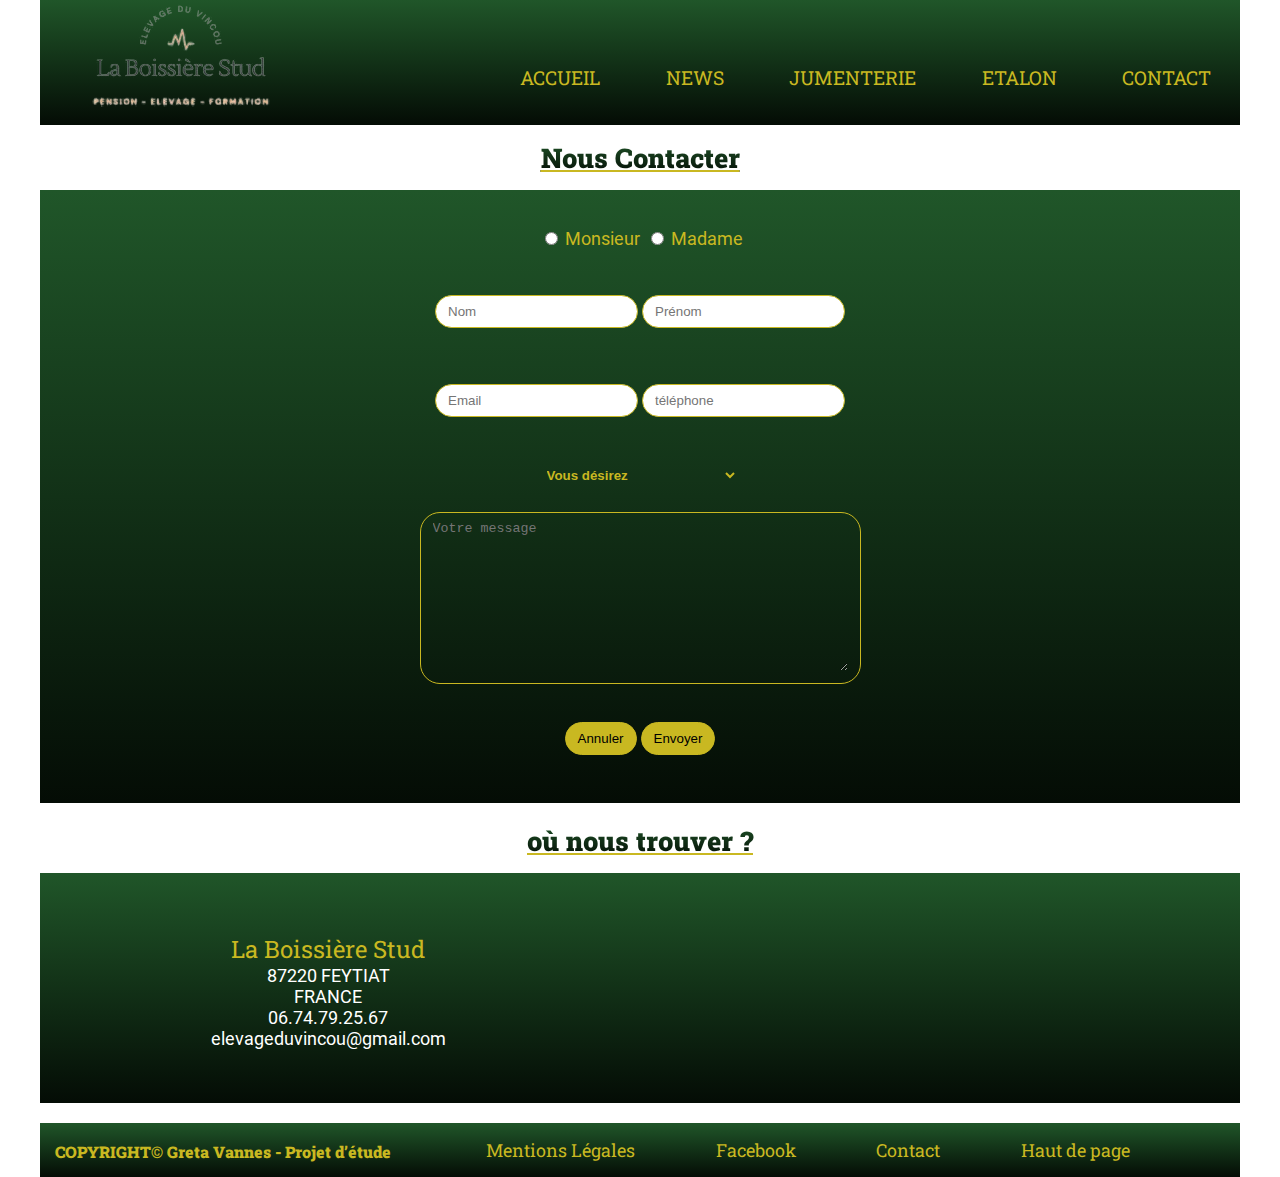
==== contact.html @ 57d4425b "Creation" ====
<!DOCTYPE html>
<html lang="fr">

<head>
    <meta charset="UTF-8">
    <meta name="viewport" content="width=device-width, initial-scale=1.0">
    <title>La Boissiére Stud</title>
    <link rel="stylesheet" href="https://cdnjs.cloudflare.com/ajax/libs/font-awesome/6.4.2/css/all.min.css"
        integrity="sha512-z3gLpd7yknf1YoNbCzqRKc4qyor8gaKU1qmn+CShxbuBusANI9QpRohGBreCFkKxLhei6S9CQXFEbbKuqLg0DA=="
        crossorigin="anonymous" referrerpolicy="no-referrer" />
    <link rel="stylesheet" href="style.css">
</head>

<body>
    <header id="bandeau" class="container">
        <a href="index.html"><img id="logo" src="images/Logo_1-removebg-preview.png" alt="www.laboissierestud.com"></a>
        <nav id="menuPrincipal" role="navigation">
            <div id="burger">
                <i class="fa-solid fa-bars"></i>
            </div>
            <ul>
                <li><a href="index.html">Accueil</a></li>
                <li><a href="news.html">News</a></li>
                <li><a href="jumenterie.html">Jumenterie</a></li>
                <li><a href="etalon.html">Etalon</a></li>
                <li><a href="contact.html">Contact</a></li>
            </ul>
        </nav>
    </header>
    <main id="contenu" class="container">
        <h2> Nous Contacter</h2>
        <section id="formulaire">
            <form action="envoyerform.php" method="post" id="form">

                <p>
                    <input type="radio" name="genre" id="monsieur" value="Monsieur">Monsieur
                    <input type="radio" name="genre" id="madame" value="Madame">Madame
                </p>
                <p>
                    <input type="text" name="nom" id="nom" placeholder="Nom">
                    <input type="text" name="prenom" id="prenom" placeholder="Prénom">
                </p>
                <p>
                    <input type="email" name="email" id="email" placeholder="Email">
                    <input type="tel" name="telephone" id="telephone" placeholder="téléphone">
                </p>
                <p>
                    <select name="sujet" id="sujet">
                        <option value="">Vous désirez</option>
                        <option value="appel">être contacté par téléphone</option>
                        <option value="appel">être contacté par E-mail</option>
                    </select>
                </p>
                <p>
                    <textarea name="message" id="message" cols="50" rows="10" placeholder="Votre message"></textarea>
                </p>
                <p>
                    <input type="reset" value="Annuler">
                    <input type="submit" value="Envoyer">
                </p>
            </form>
        </section>
        <h2>où nous trouver ?</h2>
        <section id="carte">
            <p>
                <span class="doré">La Boissière Stud</span><br>
                87220 FEYTIAT<br>
                FRANCE<br>
                06.74.79.25.67<br>
                elevageduvincou@gmail.com<br>
            </p>

            <iframe
                src="https://www.google.com/maps/embed?pb=!1m18!1m12!1m3!1d2781.8692206772516!2d1.3198260766438694!3d45.79384771138309!2m3!1f0!2f0!3f0!3m2!1i1024!2i768!4f13.1!3m3!1m2!1s0x47fea7fa047ef33f%3A0x246b8dbb76eccd0!2sElevage%20du%20Vincou%20-%20La%20Boissi%C3%A8re%20Stud!5e0!3m2!1sfr!2sfr!4v1701856170649!5m2!1sfr!2sfr"
                width="200" height="200" style="border:0;" allowfullscreen="" loading="lazy"
                referrerpolicy="no-referrer-when-downgrade"></iframe>
        </section>
    </main>

    <footer id="pied" class="container">
        <h3 class="copyright">COPYRIGHT&copy Greta Vannes - Projet d’étude</h3>
        <ul>
            <li> <a href="mentions.html">
                    Mentions&nbsp;Légales
                </a></li>
            <li> <a href="https://www.facebook.com/cecile.navelet/?locale=fr_FR" target="_blank">
                    Facebook
                </a></li>
            <li> <a href="contact.html">
                    Contact
                </a></li>
            <li> <a href="index.html">
                    Haut&nbsp;de&nbsp;page
                </a></li>
        </ul>
    </footer>
    <script type="text/javascript" src="scripts/jquery-1.9.0.min.js"></script>

    <script type="text/javascript" src="scripts/jquery.nivo.slider.js"></script>
    <script type="text/javascript">
       
        $("#menuPrincipal #burger i").click(function () {
            $("#menuPrincipal ul").addClass("on").slideToggle(1500);
        })
    </script>
</body>

</html>
---- style.css ----
/* ===================== Config générale */
:root {
    --doré: #C9B821;
    --vert: #205629;
}



/* roboto-regular - latin */
@font-face {
    font-display: swap;
    /* Check https://developer.mozilla.org/en-US/docs/Web/CSS/@font-face/font-display for other options. */
    font-family: 'Roboto';
    font-style: normal;
    font-weight: 400;
    src: url('fonts/roboto-v30-latin-regular.woff2') format('woff2');
    /* Chrome 36+, Opera 23+, Firefox 39+, Safari 12+, iOS 10+ */
}

/* roboto-900 - latin */
@font-face {
    font-display: swap;
    /* Check https://developer.mozilla.org/en-US/docs/Web/CSS/@font-face/font-display for other options. */
    font-family: 'Roboto';
    font-style: normal;
    font-weight: 900;
    src: url('fonts/roboto-v30-latin-900.woff2') format('woff2');
    /* Chrome 36+, Opera 23+, Firefox 39+, Safari 12+, iOS 10+ */
}

/* roboto-slab-regular - latin */
@font-face {
    font-display: swap;
    /* Check https://developer.mozilla.org/en-US/docs/Web/CSS/@font-face/font-display for other options. */
    font-family: 'Roboto Slab';
    font-style: normal;
    font-weight: 400;
    src: url('fonts/roboto-slab-v34-latin-regular.woff2') format('woff2');
    /* Chrome 36+, Opera 23+, Firefox 39+, Safari 12+, iOS 10+ */
}

/* roboto-slab-900 - latin */
@font-face {
    font-display: swap;
    /* Check https://developer.mozilla.org/en-US/docs/Web/CSS/@font-face/font-display for other options. */
    font-family: 'Roboto Slab';
    font-style: normal;
    font-weight: 900;
    src: url('fonts/roboto-slab-v34-latin-900.woff2') format('woff2');
    /* Chrome 36+, Opera 23+, Firefox 39+, Safari 12+, iOS 10+ */
}

* {
    margin: 0;
    padding: 0;
}

ul {
    list-style-type: none;
}

h1,
h2 {
    font-family: 'Roboto Slab';
    display: inline-block;

    background: linear-gradient(to bottom, #205629, #040C05);
    background-clip: text;
    -webkit-background-clip: text;
    -webkit-text-fill-color: transparent;
}

h2 {
    display: flex;
    background-color: white;
    text-decoration: underline var(--doré);
    justify-content: center;
    text-align: center;
    margin-top: 15px;
    margin-bottom: 15px;

}

h3 {
    font-family: 'Roboto Slab';
    color: var(--doré);
    font-size: 1.4rem;

}

h4 {
    font-family: 'Roboto Slab';
    color: var(--doré);
    font-size: 1.1rem;
}

a {
    font-family: 'Roboto Slab';
    text-decoration: none;
    color: var(--doré);
}

a:hover {
    border-bottom: solid 1px var(--doré);
}

body {
    font-family: 'Roboto';
    font-size: 18px;
}

.container {
    max-width: 1200px;
    /* si ecran >= a 1200 pixels !*/
    width: 100%;
    margin: 0 auto;
}
#contenu #wip {
    width: 100%;
}

/* ============================== Fin config générale */

/* ============================== Header */
#bandeau {
    display: flex;
    justify-content: space-between;
    background: linear-gradient(to bottom, #205629, #040C05);
}

#bandeau img {
    padding-left: 40px;
}

#menuPrincipal ul {
    display: flex;
    justify-content: space-between;
    text-transform: uppercase;
    font-size: 1.2rem;
    padding-bottom: 5px;
    display: none;
}

#bandeau #menuPrincipal ul.on {
    flex-direction: column;
    justify-content: flex-start;
}

#menuPrincipal {
    width: 60%;
}

#menuPrincipal #burger {
    display: flex;
    font-size: 3rem;
    color: var(--doré);
    justify-content: flex-end;
    padding-right: 10px;
    padding-top: 10px;

}


@media screen and (min-width:768px) {


    #menuPrincipal #burger {
        display: none;
    }

    #menuPrincipal ul {
        display: flex;
        /* flex-direction: row; */
        padding-top: 9%;
        padding-right: 4%;
    }

    #menuPrincipal #burger {
        display: none;
    }

    #menuPrincipal ul li a:hover {
        border-bottom: solid 1px var(--doré);
    }
}

/* ======================= fin header */

/*======================== Philosophie*/

#philosophie {

    margin: 20px 10px;
    background: linear-gradient(to bottom, #205629, #040C05);
    box-shadow: 7px 10px 10px 7px rgba(73, 73, 73, 0.4);

}

#philosophie .images {
    display: flex;
    flex-direction: column;
    align-items: center;
    flex-wrap: wrap;
    padding-top: 15px;
}

#philosophie .picto img {
    padding-bottom: 15px;
}





#philosophie p {
    padding: 15px 20px;
    color: white;
}

#philosophie h3 {
    padding-bottom: 20px;
}

#philosophie h4 {
    display: flex;
    justify-content: center;
    align-items: center;
    padding-bottom: 20px;
}



@media screen and (min-width:768px) {


    #philosophie .images {
        flex-wrap: nowrap;
        flex-direction: row;
        justify-content: space-between;
        padding-left: 20px;
        padding-right: 20px;
    }

}

/*======================== fin de Philosophie*/

/*========================= Famille*/
#famille {
    display: flex;
    flex-wrap: wrap;
    margin: 20px 10px;
    background: linear-gradient(to bottom, #205629, #040C05);
    box-shadow: 7px 10px 10px 7px rgba(73, 73, 73, 0.4);
}

#famille .cecile,
#famille .louanne {
    display: flex;
    flex-wrap: wrap;
    justify-content: center;
    align-items: start;
    padding: 15px 20px;
    color: white;

}

#famille .cecile a {
    display: flex;
    justify-content: center;
    padding-top: 15px;

}




#famille .prenom {
    color: var(--doré);
}

#famille .cecile .photoCecile {
    width: 35%;
    height: auto;
}

#famille .louanne .photoLouanne {
    width: 35%;
    height: auto;
}



#famille .louanne .texteLouanne,
#famille .cecile .texteCecile {

    padding-bottom: 15px;
    padding-right: 10px;
}

#famille .louanne .listeLouanne {
    color: var(--doré);
    display: flex;
    justify-content: center;
}


@media screen and (min-width:768px) {


    #famille .cecile,
    #famille .louanne {
        justify-content: center;
        padding: 15px 20px;
        color: white;

    }

    /* #famille .cecile p,
    #famille .louanne p {
        width: 45%;
    }  */

    #famille .cecile .photoCecile {
        width: 45%;
    }

    #famille .louanne .photoLouanne {
        width: 45%;
    }
}

@media screen and (min-width:1050px) {
    #famille {
        flex-wrap: nowrap;
        justify-content: space-between;
    }

    #famille .cecile,
    #famille .louanne {
        flex-wrap: nowrap;
    }

    #famille .texteCecile,
    .texteLouanne {
        width: 48%;
    }

    #famille .cecile .photoCecile {
        width: 48%;
        height: auto;

    }

    #famille .louanne .photoLouanne {
        width: 48%;
        height: auto;

    }
}

/*======================== fin de famille*/


/* ======================= Actualités */

#actu {
    display: flex;
    justify-content: center;
    flex-wrap: wrap;
    background: linear-gradient(to bottom, #205629, #040C05);
    margin: 20px 10px;
    box-shadow: 7px 10px 10px 7px rgba(73, 73, 73, 0.4);

}

#actu .photo2 {
    display: none;
}

#actu h3 {
    padding: 20px 20px;
}

#actu img {
    width: 50%;
    /* padding-top: 20px; */
}

#actu ul {
    color: white;
    padding-left: 20px;
    padding-bottom: 20px;
    list-style-type: circle;

}

#actu .texteActu {
    color: white;
    margin: 20px 15px;

}

#actu a {
    background-color: var(--vert);
    border-radius: 10px;
    padding: 5px 5px;
    margin-bottom: 15px;
}


#actu iframe {
    margin-top: 15px;
}


@media screen and (min-width:768px) {
    #actu {
        flex-direction: column;
        flex-wrap: nowrap;
        justify-content: space-between;
        margin-bottom: 40px;

    }

    #actu .photoListe {
        display: flex;
        flex-direction: row;
        justify-content: space-between;
        padding-left: 20px;
        padding-bottom: 20px;
    }

    #actu .photoListe ul {
        padding-top: 10%;
    }

    #actu .photo1 {
        display: none;
    }

    #actu .photo2 {
        display: block;
    }


    #actu .texteActu {
        display: flex;
        justify-content: space-between;


    }

    #actu .texteActu img {
        width: 48%;
        height: auto;
    }

    #actu .texteActu2 {
        width: 48%;
        margin-top: 18px;
    }

    #actu a {
        margin-left: 80%;
        text-align: center;
        width: 140px;
        background-color: var(--vert);
        border-radius: 10px;
        padding: 5px 5px;
        margin-bottom: 15px;
    }
}

/* ======================= fin Actualités */

/*======================== Slider*/
.slider-wrapper {
    background: linear-gradient(to bottom, #205629, #040C05);
    padding: 20px 20px;
    margin: 20px 10px;
    ;
    box-shadow: 7px 10px 10px 7px rgba(73, 73, 73, 0.4);
}

.nivo-caption {
    background: transparent;
    color: black;
    width: 40%;
    padding: 20px 20px;
    opacity: 1;
    -moz-opacity: 1;
    filter: alpha(opacity=8);
}

@media screen and (min-width:768px) {
    #slider {
        width: 75%;
    }
}

/*====================================== fin Slider */

/*====================================== footer */
#pied {
    display: flex;
    background: linear-gradient(to bottom, #205629, #040C05);
}

#pied .copyright {
    margin-left: 15px;
    display: none;
}

#pied ul {
    columns: 2;
    padding: 15px 15px;

}

#pied ul li {
    margin-left: 50%;


}

#pied ul li a:hover {
    border-bottom: solid 1px var(--doré);
}


@media screen and (min-width:768px) {
    #pied .copyright {
        display: block;
        font-size: 1rem;
        padding-top: 1.5%;

    }

    #pied ul {
        display: flex;


        columns: 0;
    }

    #pied ul li {
        margin-left: 20%;
    }


}

/* ========================= fin footer ================ */
/* ========================= contact =================== */

#formulaire {
    background: linear-gradient(to bottom, #205629, #040C05);
    margin-bottom: 20px;
}
#formulaire p input:focus,
#formulaire p textarea:focus{
    outline: none;
}

#formulaire #form{
    
    display: flex;
    flex-direction: column;
    align-items: center;
    padding:20px 0;

}

#formulaire #form p{
    
    border-radius: 20px;
    padding : 8px 12px;
    margin: 10px 0;
}
#formulaire #form p select{
    border: none;
    background: none;
    width: 100%;
    color: var(--doré);
    font-weight: 600;
}
#formulaire #form p textarea {
    background: none;
    border: none;
    color: white;
}
#formulaire #form p:nth-of-type(1){
    color: var(--doré);
}
#formulaire #form p:nth-of-type(1) input{
    margin:0 7px;
}
#formulaire #form p:nth-of-type(5){
    border: solid 1px var(--doré);
}

#formulaire #form p:nth-of-type(1),
#formulaire #form p:nth-of-type(2),
#formulaire #form p:nth-of-type(3),
#formulaire #form p:nth-of-type(6){
    border: none;
}

#formulaire #form p:nth-of-type(2) input,
#formulaire #form p:nth-of-type(3) input,
#formulaire #form p:nth-of-type(6) input{
    border: 1px solid var(--doré);
    border-radius: 20px;
    padding : 8px 12px;
    margin: 10px 0;
}

#formulaire #form p:nth-of-type(6) input{
    background-color: var(--doré);
    
}

#formulaire #form p:nth-of-type(6) input:hover{
    background-color: var(--vert);
}
/* ==================== fin formulaire =============== */
/* ==================== carte =============== */
#carte {
    background: linear-gradient(to bottom, #205629, #040C05);
    margin-bottom: 20px;
    display: flex;
    justify-content: space-between;
}
#carte p .doré{
    font-family: 'Roboto Slab';
    font-size: 1.5rem;
    color: var(--doré);
}
#carte p {
    text-align: center;
    margin-top: 5%;
    color: white;
    width: 48%;
    
}
#carte iframe{
    width: 48%;
    margin: 15px 15px 15px 0;
}
/* ==================== fin carte =============== */

/* ==================== Mentions ================ */

#mentions{
    background: linear-gradient(to bottom, #205629, #040C05);
    color:white;
    padding: 15px;
    text-align: justify;
    margin-bottom: 20px;
}



#mentions h4{
    margin-top: 20px;
    margin-bottom: 10px;

}

    

#mentions p:nth-of-type(1){
    
    text-align: center;
}
#mentions .upper{
    text-transform: uppercase;
}
/* ==================== fin Mentions ================ */
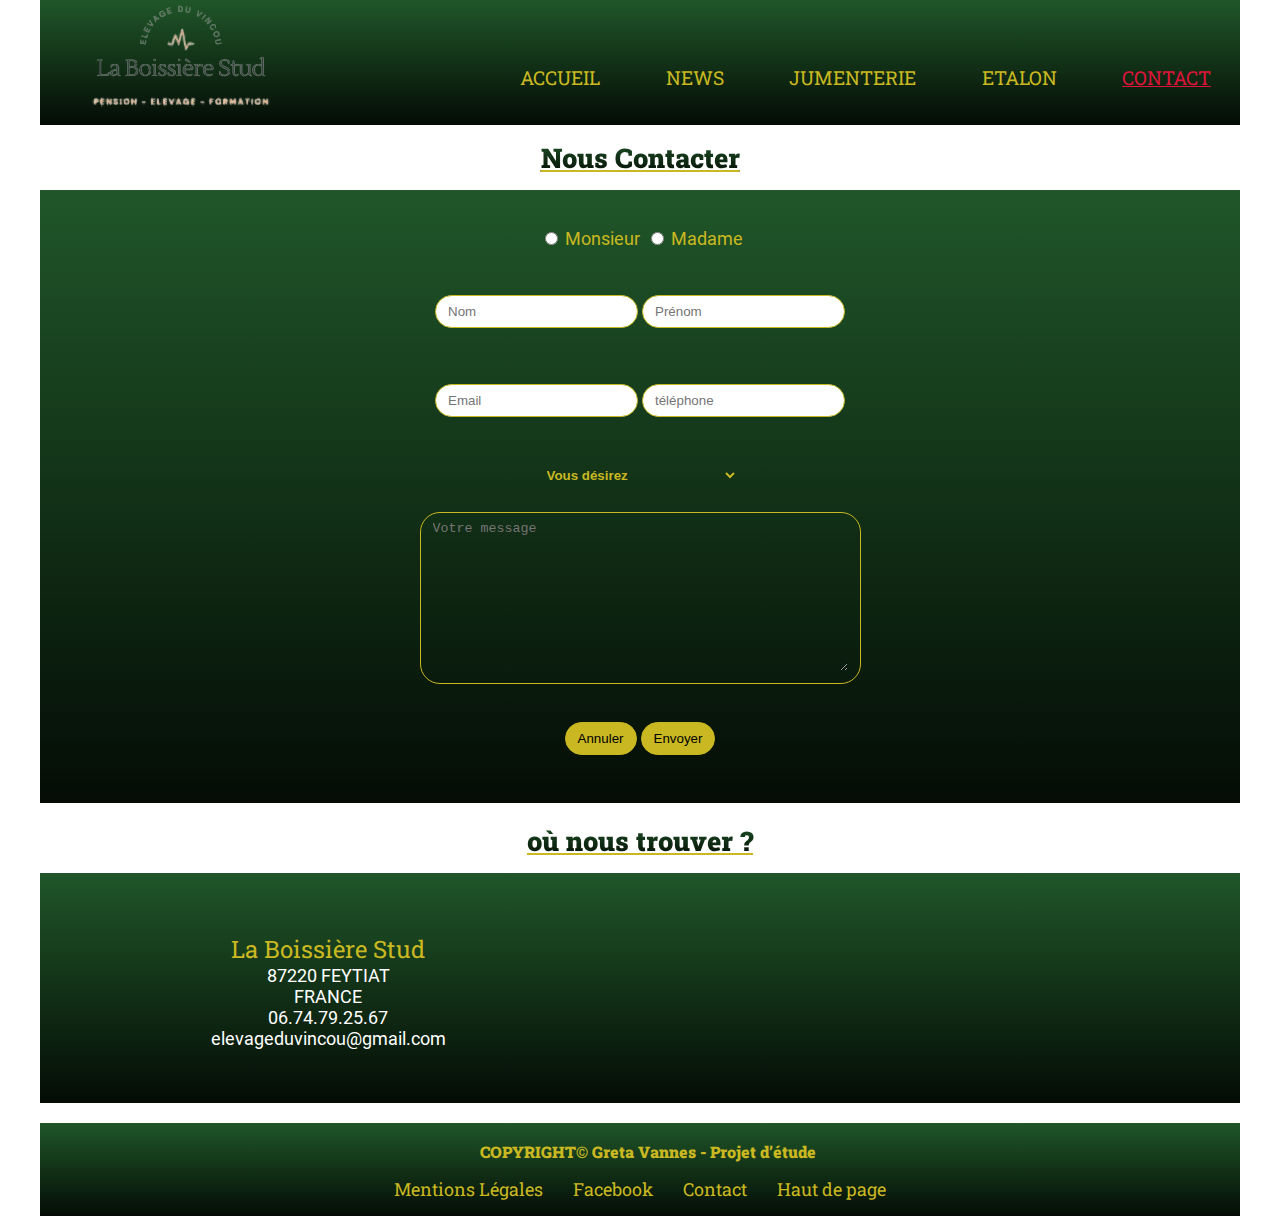
==== commit e60acf05: "quelquesMaj" ====
--- a/contact.html
+++ b/contact.html
@@ -19,15 +19,15 @@
                 <i class="fa-solid fa-bars"></i>
             </div>
             <ul>
-                <li><a href="index.html">Accueil</a></li>
-                <li><a href="news.html">News</a></li>
-                <li><a href="jumenterie.html">Jumenterie</a></li>
-                <li><a href="etalon.html">Etalon</a></li>
-                <li><a href="contact.html">Contact</a></li>
+                <li><a href="index.html" id="linkIndex">Accueil</a></li>
+                <li><a href="news.html" id="linkNews">News</a></li>
+                <li><a href="jumenterie.html" id="linkJumenterie">Jumenterie</a></li>
+                <li><a href="etalon.html" id="linkEtalon">Etalon</a></li>
+                <li><a href="contact.html" id="linkContact">Contact</a></li>
             </ul>
         </nav>
     </header>
-    <main id="contenu" class="container">
+    <main id="contenu" class="container mainContact">
         <h2> Nous Contacter</h2>
         <section id="formulaire">
             <form action="envoyerform.php" method="post" id="form">
@@ -96,7 +96,7 @@
     </footer>
     <script type="text/javascript" src="scripts/jquery-1.9.0.min.js"></script>
 
-    <script type="text/javascript" src="scripts/jquery.nivo.slider.js"></script>
+    <script src="scripts/active.js"></script>
     <script type="text/javascript">
        
         $("#menuPrincipal #burger i").click(function () {
--- a/style.css
+++ b/style.css
@@ -115,8 +115,18 @@
     width: 100%;
     margin: 0 auto;
 }
+
 #contenu #wip {
     width: 100%;
+}
+
+.active {
+    color: crimson;
+    text-decoration: underline;
+    
+}
+.active:hover {
+    color: var(--doré);
 }
 
 /* ============================== Fin config générale */
@@ -361,125 +371,11 @@
 
 /*======================== fin de famille*/
 
-
-/* ======================= Actualités */
-
-#actu {
-    display: flex;
-    justify-content: center;
-    flex-wrap: wrap;
-    background: linear-gradient(to bottom, #205629, #040C05);
-    margin: 20px 10px;
-    box-shadow: 7px 10px 10px 7px rgba(73, 73, 73, 0.4);
-
-}
-
-#actu .photo2 {
-    display: none;
-}
-
-#actu h3 {
-    padding: 20px 20px;
-}
-
-#actu img {
-    width: 50%;
-    /* padding-top: 20px; */
-}
-
-#actu ul {
-    color: white;
-    padding-left: 20px;
-    padding-bottom: 20px;
-    list-style-type: circle;
-
-}
-
-#actu .texteActu {
-    color: white;
-    margin: 20px 15px;
-
-}
-
-#actu a {
-    background-color: var(--vert);
-    border-radius: 10px;
-    padding: 5px 5px;
-    margin-bottom: 15px;
-}
-
-
-#actu iframe {
-    margin-top: 15px;
-}
-
-
-@media screen and (min-width:768px) {
-    #actu {
-        flex-direction: column;
-        flex-wrap: nowrap;
-        justify-content: space-between;
-        margin-bottom: 40px;
-
-    }
-
-    #actu .photoListe {
-        display: flex;
-        flex-direction: row;
-        justify-content: space-between;
-        padding-left: 20px;
-        padding-bottom: 20px;
-    }
-
-    #actu .photoListe ul {
-        padding-top: 10%;
-    }
-
-    #actu .photo1 {
-        display: none;
-    }
-
-    #actu .photo2 {
-        display: block;
-    }
-
-
-    #actu .texteActu {
-        display: flex;
-        justify-content: space-between;
-
-
-    }
-
-    #actu .texteActu img {
-        width: 48%;
-        height: auto;
-    }
-
-    #actu .texteActu2 {
-        width: 48%;
-        margin-top: 18px;
-    }
-
-    #actu a {
-        margin-left: 80%;
-        text-align: center;
-        width: 140px;
-        background-color: var(--vert);
-        border-radius: 10px;
-        padding: 5px 5px;
-        margin-bottom: 15px;
-    }
-}
-
-/* ======================= fin Actualités */
-
 /*======================== Slider*/
 .slider-wrapper {
     background: linear-gradient(to bottom, #205629, #040C05);
     padding: 20px 20px;
     margin: 20px 10px;
-    ;
     box-shadow: 7px 10px 10px 7px rgba(73, 73, 73, 0.4);
 }
 
@@ -501,9 +397,12 @@
 
 /*====================================== fin Slider */
 
+
+
+
 /*====================================== footer */
 #pied {
-    display: flex;
+    
     background: linear-gradient(to bottom, #205629, #040C05);
 }
 
@@ -513,13 +412,14 @@
 }
 
 #pied ul {
+
     columns: 2;
     padding: 15px 15px;
 
 }
 
 #pied ul li {
-    margin-left: 50%;
+    margin: 0 15px;
 
 
 }
@@ -534,19 +434,17 @@
         display: block;
         font-size: 1rem;
         padding-top: 1.5%;
+        text-align: center;
 
     }
 
     #pied ul {
         display: flex;
-
-
-        columns: 0;
-    }
-
-    #pied ul li {
-        margin-left: 20%;
-    }
+        justify-content: center;
+        margin: 0 15px;
+    }
+
+    #pied ul li {}
 
 
 }
@@ -558,72 +456,82 @@
     background: linear-gradient(to bottom, #205629, #040C05);
     margin-bottom: 20px;
 }
+
 #formulaire p input:focus,
-#formulaire p textarea:focus{
+#formulaire p textarea:focus {
     outline: none;
 }
 
-#formulaire #form{
-    
+#formulaire #form {
+
     display: flex;
     flex-direction: column;
     align-items: center;
-    padding:20px 0;
-
-}
-
-#formulaire #form p{
-    
+    padding: 20px 0;
+    width: 100%;
+
+
+}
+
+#formulaire #form p {
+
     border-radius: 20px;
-    padding : 8px 12px;
+    padding: 8px 12px;
     margin: 10px 0;
 }
-#formulaire #form p select{
+
+#formulaire #form p select {
     border: none;
     background: none;
     width: 100%;
     color: var(--doré);
     font-weight: 600;
 }
+
 #formulaire #form p textarea {
     background: none;
     border: none;
     color: white;
-}
-#formulaire #form p:nth-of-type(1){
-    color: var(--doré);
-}
-#formulaire #form p:nth-of-type(1) input{
-    margin:0 7px;
-}
-#formulaire #form p:nth-of-type(5){
+
+}
+
+#formulaire #form p:nth-of-type(1) {
+    color: var(--doré);
+}
+
+#formulaire #form p:nth-of-type(1) input {
+    margin: 0 7px;
+}
+
+#formulaire #form p:nth-of-type(5) {
     border: solid 1px var(--doré);
 }
 
 #formulaire #form p:nth-of-type(1),
 #formulaire #form p:nth-of-type(2),
 #formulaire #form p:nth-of-type(3),
-#formulaire #form p:nth-of-type(6){
+#formulaire #form p:nth-of-type(6) {
     border: none;
 }
 
 #formulaire #form p:nth-of-type(2) input,
 #formulaire #form p:nth-of-type(3) input,
-#formulaire #form p:nth-of-type(6) input{
+#formulaire #form p:nth-of-type(6) input {
     border: 1px solid var(--doré);
     border-radius: 20px;
-    padding : 8px 12px;
+    padding: 8px 12px;
     margin: 10px 0;
 }
 
-#formulaire #form p:nth-of-type(6) input{
+#formulaire #form p:nth-of-type(6) input {
     background-color: var(--doré);
-    
-}
-
-#formulaire #form p:nth-of-type(6) input:hover{
+
+}
+
+#formulaire #form p:nth-of-type(6) input:hover {
     background-color: var(--vert);
 }
+
 /* ==================== fin formulaire =============== */
 /* ==================== carte =============== */
 #carte {
@@ -632,29 +540,33 @@
     display: flex;
     justify-content: space-between;
 }
-#carte p .doré{
+
+#carte p .doré {
     font-family: 'Roboto Slab';
     font-size: 1.5rem;
     color: var(--doré);
 }
+
 #carte p {
     text-align: center;
     margin-top: 5%;
     color: white;
     width: 48%;
-    
-}
-#carte iframe{
+
+}
+
+#carte iframe {
     width: 48%;
     margin: 15px 15px 15px 0;
 }
+
 /* ==================== fin carte =============== */
 
 /* ==================== Mentions ================ */
 
-#mentions{
-    background: linear-gradient(to bottom, #205629, #040C05);
-    color:white;
+#mentions {
+    background: linear-gradient(to bottom, #205629, #040C05);
+    color: white;
     padding: 15px;
     text-align: justify;
     margin-bottom: 20px;
@@ -662,19 +574,21 @@
 
 
 
-#mentions h4{
+#mentions h4 {
     margin-top: 20px;
     margin-bottom: 10px;
 
 }
 
-    
-
-#mentions p:nth-of-type(1){
-    
+
+
+#mentions p:nth-of-type(1) {
+
     text-align: center;
 }
-#mentions .upper{
+
+#mentions .upper {
     text-transform: uppercase;
 }
+
 /* ==================== fin Mentions ================ */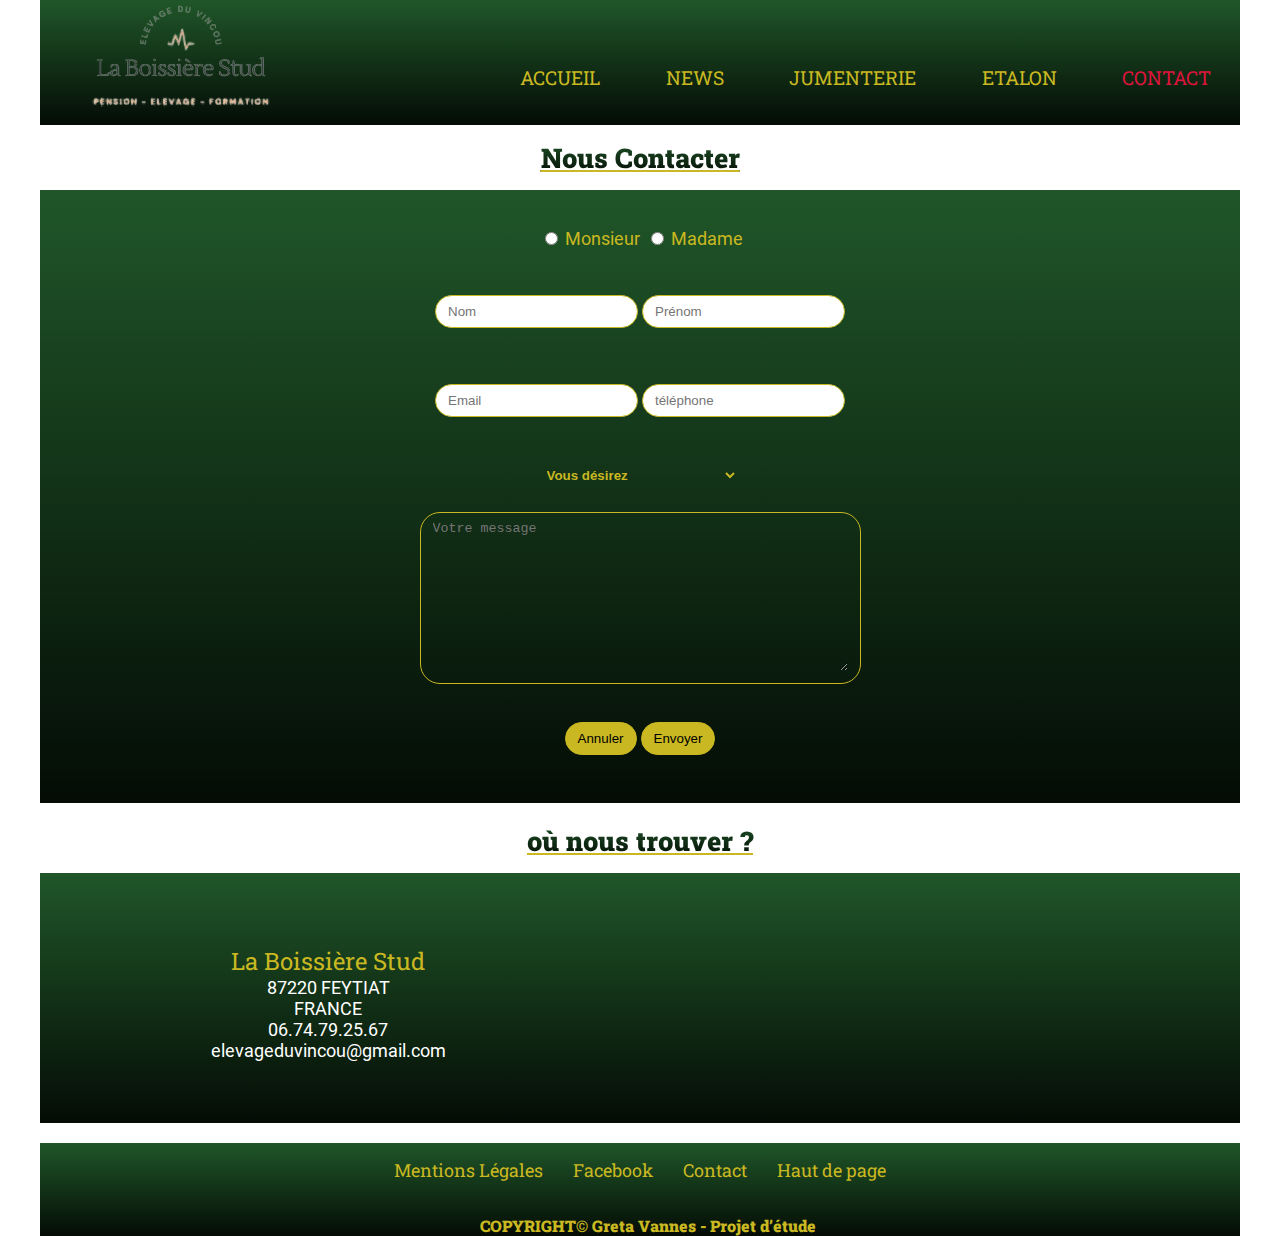
==== commit 1ff623d6: "jumenterieAdd&Finish" ====
--- a/contact.html
+++ b/contact.html
@@ -54,6 +54,7 @@
                 <p>
                     <textarea name="message" id="message" cols="50" rows="10" placeholder="Votre message"></textarea>
                 </p>
+                
                 <p>
                     <input type="reset" value="Annuler">
                     <input type="submit" value="Envoyer">
@@ -72,13 +73,13 @@
 
             <iframe
                 src="https://www.google.com/maps/embed?pb=!1m18!1m12!1m3!1d2781.8692206772516!2d1.3198260766438694!3d45.79384771138309!2m3!1f0!2f0!3f0!3m2!1i1024!2i768!4f13.1!3m3!1m2!1s0x47fea7fa047ef33f%3A0x246b8dbb76eccd0!2sElevage%20du%20Vincou%20-%20La%20Boissi%C3%A8re%20Stud!5e0!3m2!1sfr!2sfr!4v1701856170649!5m2!1sfr!2sfr"
-                width="200" height="200" style="border:0;" allowfullscreen="" loading="lazy"
+                 style="border:0;" allowfullscreen="" loading="lazy"
                 referrerpolicy="no-referrer-when-downgrade"></iframe>
         </section>
     </main>
 
     <footer id="pied" class="container">
-        <h3 class="copyright">COPYRIGHT&copy Greta Vannes - Projet d’étude</h3>
+
         <ul>
             <li> <a href="mentions.html">
                     Mentions&nbsp;Légales
@@ -89,10 +90,11 @@
             <li> <a href="contact.html">
                     Contact
                 </a></li>
-            <li> <a href="index.html">
-                    Haut&nbsp;de&nbsp;page
+            <li> <a href="contact.html">
+                    <i class="fa-solid fa-circle-up"></i> Haut&nbsp;de&nbsp;page <i class="fa-solid fa-circle-up"></i>
                 </a></li>
         </ul>
+        <h3 class="copyright">COPYRIGHT&copy Greta Vannes - Projet d’étude</h3>
     </footer>
     <script type="text/javascript" src="scripts/jquery-1.9.0.min.js"></script>
 
--- a/style.css
+++ b/style.css
@@ -122,7 +122,8 @@
 
 .active {
     color: crimson;
-    text-decoration: underline;
+    /* text-decoration: underline; */
+    
     
 }
 .active:hover {
@@ -384,9 +385,7 @@
     color: black;
     width: 40%;
     padding: 20px 20px;
-    opacity: 1;
-    -moz-opacity: 1;
-    filter: alpha(opacity=8);
+    
 }
 
 @media screen and (min-width:768px) {
@@ -539,6 +538,7 @@
     margin-bottom: 20px;
     display: flex;
     justify-content: space-between;
+    min-height: 250px;
 }
 
 #carte p .doré {
@@ -549,7 +549,7 @@
 
 #carte p {
     text-align: center;
-    margin-top: 5%;
+    margin-top: 6%;
     color: white;
     width: 48%;
 
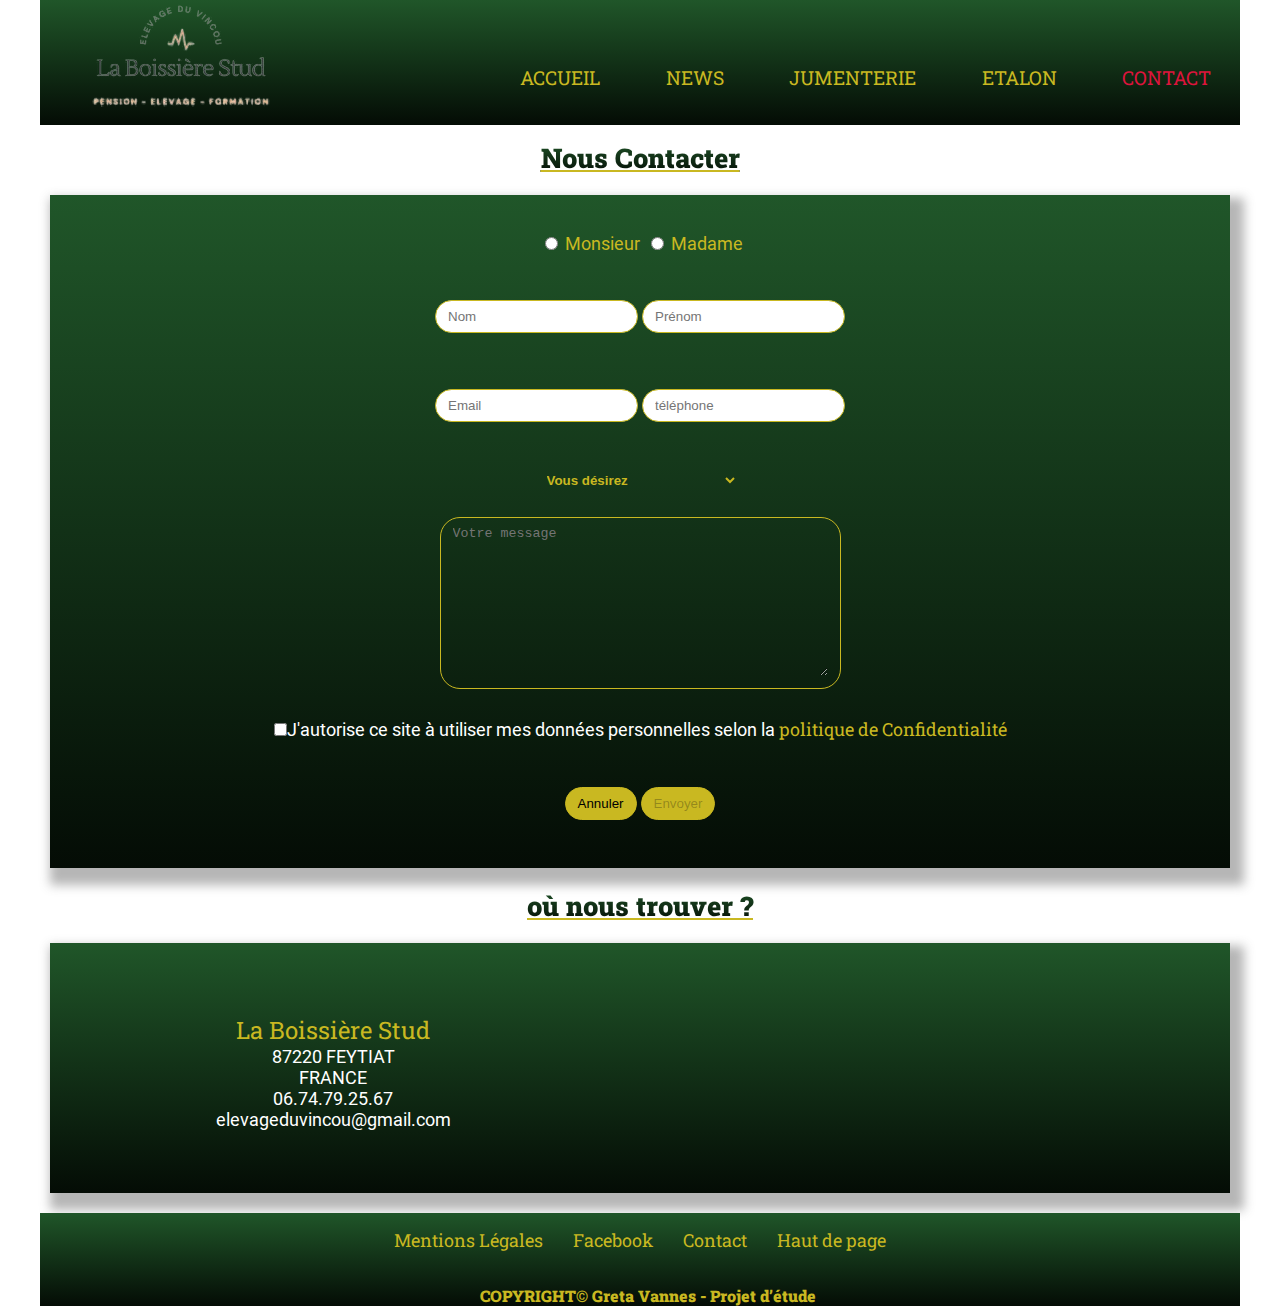
==== commit bbca7141: "ModifStyle.css" ====
--- a/contact.html
+++ b/contact.html
@@ -4,7 +4,7 @@
 <head>
     <meta charset="UTF-8">
     <meta name="viewport" content="width=device-width, initial-scale=1.0">
-    <title>La Boissiére Stud</title>
+    <title>La Boissière Stud - Contact </title>
     <link rel="stylesheet" href="https://cdnjs.cloudflare.com/ajax/libs/font-awesome/6.4.2/css/all.min.css"
         integrity="sha512-z3gLpd7yknf1YoNbCzqRKc4qyor8gaKU1qmn+CShxbuBusANI9QpRohGBreCFkKxLhei6S9CQXFEbbKuqLg0DA=="
         crossorigin="anonymous" referrerpolicy="no-referrer" />
@@ -52,12 +52,16 @@
                     </select>
                 </p>
                 <p>
-                    <textarea name="message" id="message" cols="50" rows="10" placeholder="Votre message"></textarea>
+                    <textarea name="message" id="message" cols="45" rows="10" placeholder="Votre message"></textarea>
                 </p>
-                
+                <p>
+                    <input type="checkbox" id="rgpd" name="rgpd" value="rgpd" ><label for="rgpd">J'autorise ce site à utiliser mes données personnelles
+                        selon la <a href="mentions.html">politique de Confidentialité</a>
+                    </label>
+                </p>
                 <p>
                     <input type="reset" value="Annuler">
-                    <input type="submit" value="Envoyer">
+                    <input type="submit" value="Envoyer" id="envoyer" disabled>
                 </p>
             </form>
         </section>
@@ -99,6 +103,7 @@
     <script type="text/javascript" src="scripts/jquery-1.9.0.min.js"></script>
 
     <script src="scripts/active.js"></script>
+    <script src="scripts/rgpd.js"></script>
     <script type="text/javascript">
        
         $("#menuPrincipal #burger i").click(function () {
--- a/style.css
+++ b/style.css
@@ -1,3 +1,26 @@
+/* - lignes 25 à 158 : Confinguration générale
+   - lignes 163 à 199 : Header
+   - lignes 202 à 223 : MediaQuerries Header
+   - lignes 229 à 267 : Philosophie 
+   - lignes 271 à 281 : MediaQuerries Philosophie
+   - lignes 286 à 336 : Famille
+   - lignes 339 à 391 : MediaQuerries famille
+   - lignes 396 à 484 : Actualités/News 
+   - lignes 488 à 561 : MediaQuerries Actualités/News
+   - lignes 565 à 578 : Slider
+   - lignes 580 à 584 : MediaQuerries Slider
+   - lignes 592 à 617 : Footer 
+   - lignes 620 à 634 : MediaQuerries Footer 
+   - lignes 639 à 722 : Formulaire 
+   - lignes 725 à 751 : Carte
+   - lignes 757 à 782 : Mentions légales 
+   - lignes 789 à 832 : Jumenterie */
+   
+   
+   
+
+
+
 /* ===================== Config générale */
 :root {
     --doré: #C9B821;
@@ -107,6 +130,10 @@
 body {
     font-family: 'Roboto';
     font-size: 18px;
+    /* background: url(images/ciel.jpg) no-repeat;
+    background-size: cover;
+    background-position: 50% 50%; */
+
 }
 
 .container {
@@ -251,7 +278,6 @@
         padding-left: 20px;
         padding-right: 20px;
     }
-
 }
 
 /*======================== fin de Philosophie*/
@@ -273,18 +299,13 @@
     align-items: start;
     padding: 15px 20px;
     color: white;
-
 }
 
 #famille .cecile a {
     display: flex;
     justify-content: center;
     padding-top: 15px;
-
-}
-
-
-
+}
 
 #famille .prenom {
     color: var(--doré);
@@ -304,7 +325,6 @@
 
 #famille .louanne .texteLouanne,
 #famille .cecile .texteCecile {
-
     padding-bottom: 15px;
     padding-right: 10px;
 }
@@ -370,9 +390,178 @@
     }
 }
 
-/*======================== fin de famille*/
-
-/*======================== Slider*/
+/*======================== fin de famille ============================*/
+
+/* ==================== Actualités/news ===================== */
+#mesArticles {
+    
+    padding-bottom: 10px;
+    margin-bottom: 20px;
+    
+}
+
+
+#mesArticles .monArticle {
+    background: linear-gradient(to bottom, #205629, #040C05);
+    display: grid;
+    grid-template-columns: auto ;
+    grid-template-rows: repeat(3, auto);
+    margin: 20px 10px;
+    padding: 0 20px;
+    color: white;
+    gap: 20px;
+    box-shadow: 7px 10px 10px 7px rgba(73, 73, 73, 0.4);
+    
+}
+
+#mesArticles .monArticle a{
+    display: none;
+}
+
+
+#mesArticles .monArticle h3{
+    grid-area: 1/1/2/2;
+    padding-top: 10px;
+    text-align: center;
+}
+
+#mesArticles .monArticle img {
+    grid-area: 2/1/3/2;
+    width: 100%;
+    
+}
+#mesArticles .monArticle iframe {
+    grid-area: 2/1/3/2;
+    width: 100%;
+    
+}
+#mesArticles .monArticle p{
+    grid-area: 3/1/4/2;
+    padding: 10px;
+    line-height: 1.3;
+    text-align: justify;
+}
+
+#mesArticles .monArticle p .dore{
+    color: #C9B821;
+    font-size: 1.2rem;
+    font-family: 'Roboto Slab';
+}
+
+#mesArticles .grandArticle{
+    background: linear-gradient(to bottom, #205629, #040C05);
+    display: grid;
+    grid-template-columns: auto ;
+    grid-template-rows: repeat(3, auto);
+    
+    margin: 20px 10px;
+    padding: 0 20px;
+    color: white;
+    gap: 20px;
+    box-shadow: 7px 10px 10px 7px rgba(73, 73, 73, 0.4);
+}
+#mesArticles .grandArticle h3{
+    grid-area: 1/1/2/2;
+    padding-top: 10px;
+    text-align: center;
+}
+#mesArticles .grandArticle img{
+    grid-area: 2/1/3/2;
+    min-height: 250px;
+    width: 100%;
+}
+
+#mesArticles .grandArticle p{
+    grid-area: 3/1/4/2;
+    padding: 0px 10px ;    
+    text-align: justify;
+    line-height: 1.3; 
+    margin-bottom: 20px;   
+}
+#mesArticles .grandArticle p:last-of-type{
+    display: none;
+    
+}
+
+
+
+@media screen and (min-width: 768px) {
+    #mesArticles .monArticle {
+        display: grid;
+        grid-template-columns:repeat(3, auto-fill)  ;
+        grid-template-rows: repeat(2, auto-fill);
+        margin: 20px 10px;
+        color: white;
+        gap: 20px;
+
+}
+
+#mesArticles .monArticle h3{
+    grid-area: 1/1/2/4;
+    padding-top: 10px;
+    text-align: start;
+}   
+
+#mesArticles .monArticle img {
+    grid-area: 2/1/3/2;
+    
+    
+}
+#mesArticles .monArticle iframe {
+    grid-area: 2/1/3/2;
+    
+    
+}
+#mesArticles .monArticle p{
+    grid-area: 2/2/4/4;
+    
+}
+#mesArticles .monArticle a{
+    display: block;
+    grid-area: 3/3/4/4;
+    width: 140px;
+    background-color: var(--vert);
+    border-radius: 10px;
+    padding: 5px 5px;
+    margin-bottom: 15px;
+}
+
+#mesArticles .grandArticle{
+    background: linear-gradient(to bottom, #205629, #040C05);
+    display: grid;
+    grid-template-columns:repeat(3, auto) ;
+    grid-template-rows: repeat(3, auto);
+    margin : 20px 10px;
+    padding: 0 20px;
+    color: white;
+    gap: 20px;
+}
+#mesArticles .grandArticle h3{
+    grid-area: 1/1/2/4;
+    padding-top: 10px;
+    text-align: start;
+}
+#mesArticles .grandArticle img{
+    grid-area: 2/1/3/2;
+}
+
+#mesArticles .grandArticle p{
+    grid-area: 2/2/4/4;
+    
+    
+    
+}
+}
+@media screen and (min-width: 1050px){
+#mesArticles .grandArticle p:last-of-type{
+    display: block;
+    grid-area: 3/1/4/4
+    
+}
+}
+/* ==================== Fin Actualités/News ===================== */
+
+/*======================== Slider ================================ */
 .slider-wrapper {
     background: linear-gradient(to bottom, #205629, #040C05);
     padding: 20px 20px;
@@ -394,12 +583,12 @@
     }
 }
 
-/*====================================== fin Slider */
-
-
-
-
-/*====================================== footer */
+/*====================================== fin Slider ================= */
+
+
+
+
+/*====================================== footer ====================== */
 #pied {
     
     background: linear-gradient(to bottom, #205629, #040C05);
@@ -442,18 +631,15 @@
         justify-content: center;
         margin: 0 15px;
     }
-
-    #pied ul li {}
-
-
-}
-
+}
 /* ========================= fin footer ================ */
-/* ========================= contact =================== */
+
+/* ========================= Formulaire =================== */
 
 #formulaire {
-    background: linear-gradient(to bottom, #205629, #040C05);
-    margin-bottom: 20px;
+    margin: 20px 10px;
+    background: linear-gradient(to bottom, #205629, #040C05);
+    box-shadow: 7px 10px 10px 7px rgba(73, 73, 73, 0.4);
 }
 
 #formulaire p input:focus,
@@ -491,7 +677,7 @@
     background: none;
     border: none;
     color: white;
-
+    
 }
 
 #formulaire #form p:nth-of-type(1) {
@@ -509,33 +695,37 @@
 #formulaire #form p:nth-of-type(1),
 #formulaire #form p:nth-of-type(2),
 #formulaire #form p:nth-of-type(3),
-#formulaire #form p:nth-of-type(6) {
+#formulaire #form p:nth-of-type(7) {
     border: none;
 }
 
 #formulaire #form p:nth-of-type(2) input,
 #formulaire #form p:nth-of-type(3) input,
-#formulaire #form p:nth-of-type(6) input {
+#formulaire #form p:nth-of-type(7) input {
     border: 1px solid var(--doré);
     border-radius: 20px;
     padding: 8px 12px;
     margin: 10px 0;
 }
 
-#formulaire #form p:nth-of-type(6) input {
+#formulaire #form p:nth-of-type(7) input {
     background-color: var(--doré);
 
 }
 
-#formulaire #form p:nth-of-type(6) input:hover {
+#formulaire #form p:nth-of-type(7) input:hover {
     background-color: var(--vert);
 }
-
+#formulaire #form p:nth-of-type(6){
+    color: white;
+    margin: 10px;
+}
 /* ==================== fin formulaire =============== */
 /* ==================== carte =============== */
 #carte {
-    background: linear-gradient(to bottom, #205629, #040C05);
-    margin-bottom: 20px;
+    margin: 20px 10px;
+    background: linear-gradient(to bottom, #205629, #040C05);
+    box-shadow: 7px 10px 10px 7px rgba(73, 73, 73, 0.4);
     display: flex;
     justify-content: space-between;
     min-height: 250px;
@@ -591,4 +781,54 @@
     text-transform: uppercase;
 }
 
-/* ==================== fin Mentions ================ */+/* ==================== fin Mentions ================ */
+
+
+
+/* ==================== Jumenterie ===================== */
+#juments {
+    background: linear-gradient(to bottom, #205629, #040C05);
+    display: grid;
+    margin: 20px 10px;
+    grid-template-columns: repeat(auto-fill, 330px);
+    gap: 30px;
+    justify-content: center;
+    box-shadow: 7px 10px 10px 7px rgba(73, 73, 73, 0.4);
+    
+}
+
+#juments .carteJument{
+    width: 330px;
+    margin:30px auto;
+    display: grid;
+    grid-template-columns: auto-fill ;
+    grid-template-rows: repeat(3, auto);
+    border: 1px solid var(--doré);
+    border-radius: 25px;
+    box-shadow: 4px 8px 8px 8px rgba(33, 33, 33, 0.5);
+    
+}
+#juments .carteJument .imgDiv img{
+    width: 100%;
+}
+
+#juments .carteJument .imgDiv{
+    grid-area: 2/1/3/2;
+}
+
+#juments .carteJument h3{
+    grid-area: 1/1/2/2;
+    margin: 5px 10px;
+}
+
+#juments .carteJument p{
+    grid-area: 3/1/4/2;
+    color: white;
+    margin: 10px 5px;
+}
+#juments .carteJument .imgDiv a:hover{
+    border-bottom: none;
+    opacity: 0.6;
+}
+
+/* ==================== Fin Jumenterie ===================== */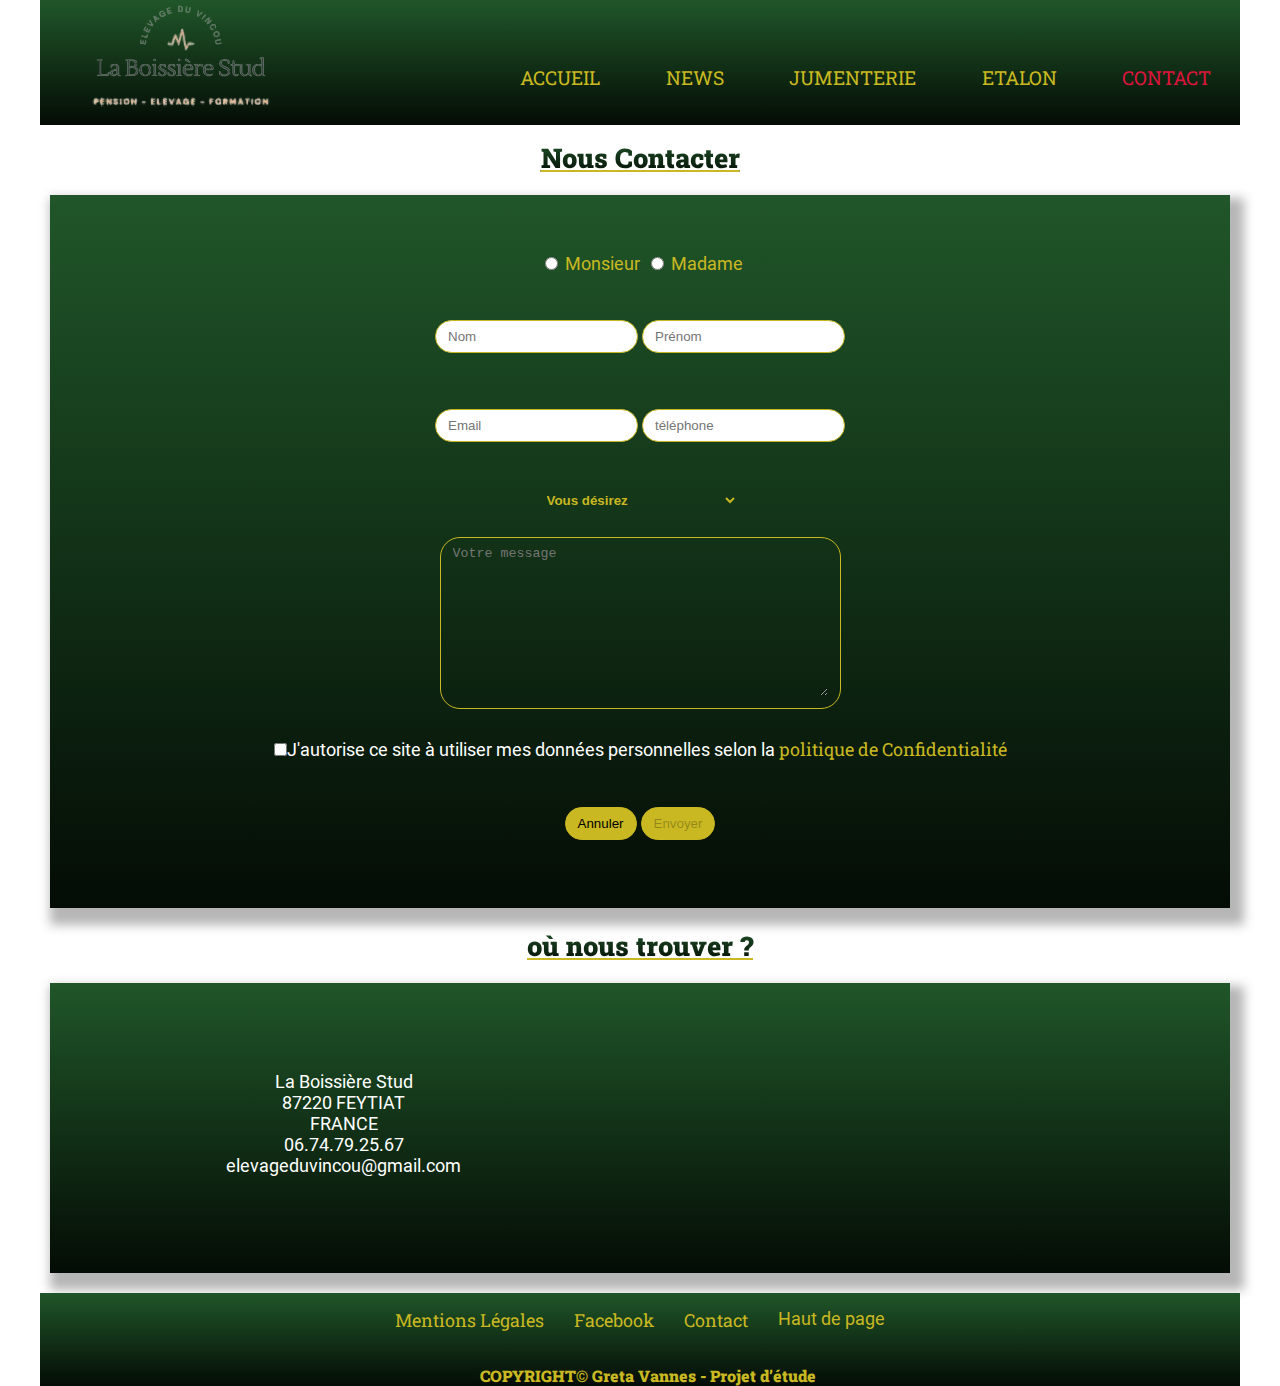
==== commit 292f4877: "plsModifs" ====
--- a/contact.html
+++ b/contact.html
@@ -55,7 +55,8 @@
                     <textarea name="message" id="message" cols="45" rows="10" placeholder="Votre message"></textarea>
                 </p>
                 <p>
-                    <input type="checkbox" id="rgpd" name="rgpd" value="rgpd" ><label for="rgpd">J'autorise ce site à utiliser mes données personnelles
+                    <input type="checkbox" id="rgpd" name="rgpd" value="rgpd"><label for="rgpd">J'autorise ce site à
+                        utiliser mes données personnelles
                         selon la <a href="mentions.html">politique de Confidentialité</a>
                     </label>
                 </p>
@@ -77,7 +78,7 @@
 
             <iframe
                 src="https://www.google.com/maps/embed?pb=!1m18!1m12!1m3!1d2781.8692206772516!2d1.3198260766438694!3d45.79384771138309!2m3!1f0!2f0!3f0!3m2!1i1024!2i768!4f13.1!3m3!1m2!1s0x47fea7fa047ef33f%3A0x246b8dbb76eccd0!2sElevage%20du%20Vincou%20-%20La%20Boissi%C3%A8re%20Stud!5e0!3m2!1sfr!2sfr!4v1701856170649!5m2!1sfr!2sfr"
-                 style="border:0;" allowfullscreen="" loading="lazy"
+                style="border:0;" allowfullscreen="" loading="lazy"
                 referrerpolicy="no-referrer-when-downgrade"></iframe>
         </section>
     </main>
@@ -94,9 +95,9 @@
             <li> <a href="contact.html">
                     Contact
                 </a></li>
-            <li> <a href="contact.html">
+                <div id="hautPage"> <li>    
                     <i class="fa-solid fa-circle-up"></i> Haut&nbsp;de&nbsp;page <i class="fa-solid fa-circle-up"></i>
-                </a></li>
+                 </li></div>
         </ul>
         <h3 class="copyright">COPYRIGHT&copy Greta Vannes - Projet d’étude</h3>
     </footer>
@@ -105,7 +106,7 @@
     <script src="scripts/active.js"></script>
     <script src="scripts/rgpd.js"></script>
     <script type="text/javascript">
-       
+
         $("#menuPrincipal #burger i").click(function () {
             $("#menuPrincipal ul").addClass("on").slideToggle(1500);
         })
--- a/style.css
+++ b/style.css
@@ -1,32 +1,31 @@
-/* - lignes 25 à 158 : Confinguration générale
-   - lignes 163 à 199 : Header
-   - lignes 202 à 223 : MediaQuerries Header
-   - lignes 229 à 267 : Philosophie 
-   - lignes 271 à 281 : MediaQuerries Philosophie
-   - lignes 286 à 336 : Famille
-   - lignes 339 à 391 : MediaQuerries famille
-   - lignes 396 à 484 : Actualités/News 
-   - lignes 488 à 561 : MediaQuerries Actualités/News
-   - lignes 565 à 578 : Slider
-   - lignes 580 à 584 : MediaQuerries Slider
-   - lignes 592 à 617 : Footer 
-   - lignes 620 à 634 : MediaQuerries Footer 
-   - lignes 639 à 722 : Formulaire 
-   - lignes 725 à 751 : Carte
-   - lignes 757 à 782 : Mentions légales 
-   - lignes 789 à 832 : Jumenterie */
-   
-   
-   
-
-
-
-/* ===================== Config générale */
+/* - lignes 25 Ã  168 : Confinguration gÃ©nÃ©rale
+   - lignes 172 Ã  208 : Header
+   - lignes 211 Ã  232 : MediaQuerries Header
+   - lignes 238 Ã  277 : Philosophie 
+   - lignes 281 Ã  291 : MediaQuerries Philosophie
+   - lignes 296 Ã  347 : Famille
+   - lignes 353 Ã  397 : MediaQuerries famille
+   - lignes 402 Ã  495 : ActualitÃ©s/News 
+   - lignes 500 Ã  575 : MediaQuerries ActualitÃ©s/News
+   - lignes 580 Ã  593 : Slider
+   - lignes 595 Ã  599 : MediaQuerries Slider
+   - lignes 607 Ã  632 : Footer 
+   - lignes 635 Ã  649 : MediaQuerries Footer 
+   - lignes 655 Ã  740 : Formulaire 
+   - lignes 744 Ã  771 : Carte
+   - lignes 777 Ã  802 : Mentions lÃ©gales 
+   - lignes 809 Ã  857 : Jumenterie */
+
+
+
+
+
+/* ===================== Config gÃ©nÃ©rale ============================================ */
+
 :root {
-    --doré: #C9B821;
+    --dorÃ©: #C9B821;
     --vert: #205629;
 }
-
 
 
 /* roboto-regular - latin */
@@ -96,7 +95,7 @@
 h2 {
     display: flex;
     background-color: white;
-    text-decoration: underline var(--doré);
+    text-decoration: underline var(--dorÃ©);
     justify-content: center;
     text-align: center;
     margin-top: 15px;
@@ -104,27 +103,36 @@
 
 }
 
+#hautPage {
+    color: var(--dorÃ©);
+    cursor: pointer;
+}
+
+#hautPage:hover {
+    text-decoration: underline;
+}
+
 h3 {
     font-family: 'Roboto Slab';
-    color: var(--doré);
+    color: var(--dorÃ©);
     font-size: 1.4rem;
 
 }
 
 h4 {
     font-family: 'Roboto Slab';
-    color: var(--doré);
+    color: var(--dorÃ©);
     font-size: 1.1rem;
 }
 
 a {
     font-family: 'Roboto Slab';
     text-decoration: none;
-    color: var(--doré);
+    color: var(--dorÃ©);
 }
 
 a:hover {
-    border-bottom: solid 1px var(--doré);
+    border-bottom: solid 1px var(--dorÃ©);
 }
 
 body {
@@ -150,16 +158,17 @@
 .active {
     color: crimson;
     /* text-decoration: underline; */
-    
-    
-}
+
+
+}
+
 .active:hover {
-    color: var(--doré);
-}
-
-/* ============================== Fin config générale */
-
-/* ============================== Header */
+    color: var(--dorÃ©);
+}
+
+/* ============================== Fin config gÃ©nÃ©rale ==================================== */
+
+/* ============================== Header ================================================== */
 #bandeau {
     display: flex;
     justify-content: space-between;
@@ -172,16 +181,19 @@
 
 #menuPrincipal ul {
     display: flex;
+    text-transform: uppercase;
     justify-content: space-between;
-    text-transform: uppercase;
     font-size: 1.2rem;
     padding-bottom: 5px;
     display: none;
 }
 
+
 #bandeau #menuPrincipal ul.on {
     flex-direction: column;
-    justify-content: flex-start;
+    float: right;
+    margin-right: 20px;
+    
 }
 
 #menuPrincipal {
@@ -191,7 +203,7 @@
 #menuPrincipal #burger {
     display: flex;
     font-size: 3rem;
-    color: var(--doré);
+    color: var(--dorÃ©);
     justify-content: flex-end;
     padding-right: 10px;
     padding-top: 10px;
@@ -218,22 +230,25 @@
     }
 
     #menuPrincipal ul li a:hover {
-        border-bottom: solid 1px var(--doré);
-    }
-}
-
-/* ======================= fin header */
-
-/*======================== Philosophie*/
+        border-bottom: solid 1px var(--dorÃ©);
+    }
+}
+
+/* ======================= fin header ======================================= */
+
+/*======================== Philosophie ======================================== */
 
 #philosophie {
 
     margin: 20px 10px;
+    padding: 20px;
     background: linear-gradient(to bottom, #205629, #040C05);
     box-shadow: 7px 10px 10px 7px rgba(73, 73, 73, 0.4);
 
 }
-
+#philosophie img {
+    width: 25%;
+}
 #philosophie .images {
     display: flex;
     flex-direction: column;
@@ -280,13 +295,14 @@
     }
 }
 
-/*======================== fin de Philosophie*/
-
-/*========================= Famille*/
+/*======================== fin de Philosophie ======================================= */
+
+/*========================= Famille ================================================== */
 #famille {
     display: flex;
     flex-wrap: wrap;
     margin: 20px 10px;
+    padding: 20px;
     background: linear-gradient(to bottom, #205629, #040C05);
     box-shadow: 7px 10px 10px 7px rgba(73, 73, 73, 0.4);
 }
@@ -308,7 +324,7 @@
 }
 
 #famille .prenom {
-    color: var(--doré);
+    color: var(--dorÃ©);
 }
 
 #famille .cecile .photoCecile {
@@ -330,7 +346,7 @@
 }
 
 #famille .louanne .listeLouanne {
-    color: var(--doré);
+    color: var(--dorÃ©);
     display: flex;
     justify-content: center;
 }
@@ -347,11 +363,6 @@
 
     }
 
-    /* #famille .cecile p,
-    #famille .louanne p {
-        width: 45%;
-    }  */
-
     #famille .cecile .photoCecile {
         width: 45%;
     }
@@ -394,32 +405,30 @@
 
 /* ==================== Actualités/news ===================== */
 #mesArticles {
-    
-    padding-bottom: 10px;
-    margin-bottom: 20px;
-    
-}
-
-
-#mesArticles .monArticle {
-    background: linear-gradient(to bottom, #205629, #040C05);
+    background: linear-gradient(to bottom, #205629, #040C05);
+    padding: 20px;
+    margin : 20px 10px;
+    box-shadow: 7px 10px 10px 7px rgba(73, 73, 73, 0.4);
+
+}
+
+
+#mesArticles .monArticle {    
     display: grid;
-    grid-template-columns: auto ;
+    grid-template-columns: auto;
     grid-template-rows: repeat(3, auto);
     margin: 20px 10px;
-    padding: 0 20px;
+    padding: 20px;
     color: white;
     gap: 20px;
-    box-shadow: 7px 10px 10px 7px rgba(73, 73, 73, 0.4);
-    
-}
-
-#mesArticles .monArticle a{
+}
+
+#mesArticles .monArticle a {
     display: none;
 }
 
 
-#mesArticles .monArticle h3{
+#mesArticles .monArticle h3 {
     grid-area: 1/1/2/2;
     padding-top: 10px;
     text-align: center;
@@ -428,59 +437,64 @@
 #mesArticles .monArticle img {
     grid-area: 2/1/3/2;
     width: 100%;
-    
-}
+
+}
+
 #mesArticles .monArticle iframe {
     grid-area: 2/1/3/2;
     width: 100%;
-    
-}
-#mesArticles .monArticle p{
+
+}
+
+#mesArticles .monArticle p {
     grid-area: 3/1/4/2;
     padding: 10px;
     line-height: 1.3;
     text-align: justify;
 }
 
-#mesArticles .monArticle p .dore{
+#mesArticles .monArticle p .dore {
     color: #C9B821;
     font-size: 1.2rem;
     font-family: 'Roboto Slab';
 }
 
-#mesArticles .grandArticle{
-    background: linear-gradient(to bottom, #205629, #040C05);
+#mesArticles .grandArticle {
+    
     display: grid;
-    grid-template-columns: auto ;
+    grid-template-columns: auto;
     grid-template-rows: repeat(3, auto);
-    
+
     margin: 20px 10px;
-    padding: 0 20px;
+    padding: 20px;
     color: white;
     gap: 20px;
-    box-shadow: 7px 10px 10px 7px rgba(73, 73, 73, 0.4);
-}
-#mesArticles .grandArticle h3{
+    
+}
+
+#mesArticles .grandArticle h3 {
     grid-area: 1/1/2/2;
     padding-top: 10px;
     text-align: center;
 }
-#mesArticles .grandArticle img{
+
+#mesArticles .grandArticle img {
     grid-area: 2/1/3/2;
     min-height: 250px;
     width: 100%;
 }
 
-#mesArticles .grandArticle p{
+#mesArticles .grandArticle p {
     grid-area: 3/1/4/2;
-    padding: 0px 10px ;    
+    padding: 0px 10px;
     text-align: justify;
-    line-height: 1.3; 
-    margin-bottom: 20px;   
-}
-#mesArticles .grandArticle p:last-of-type{
+    line-height: 1.3;
+    margin-bottom: 20px;
+}
+
+#mesArticles .grandArticle p:last-of-type {
     display: none;
-    
+
 }
 
 
@@ -488,83 +502,87 @@
 @media screen and (min-width: 768px) {
     #mesArticles .monArticle {
         display: grid;
-        grid-template-columns:repeat(3, auto-fill)  ;
+        grid-template-columns: repeat(3, auto-fill);
         grid-template-rows: repeat(2, auto-fill);
         margin: 20px 10px;
+        padding: 20px;
         color: white;
         gap: 20px;
 
-}
-
-#mesArticles .monArticle h3{
-    grid-area: 1/1/2/4;
-    padding-top: 10px;
-    text-align: start;
-}   
-
-#mesArticles .monArticle img {
-    grid-area: 2/1/3/2;
-    
-    
-}
-#mesArticles .monArticle iframe {
-    grid-area: 2/1/3/2;
-    
-    
-}
-#mesArticles .monArticle p{
-    grid-area: 2/2/4/4;
-    
-}
-#mesArticles .monArticle a{
-    display: block;
-    grid-area: 3/3/4/4;
-    width: 140px;
-    background-color: var(--vert);
-    border-radius: 10px;
-    padding: 5px 5px;
-    margin-bottom: 15px;
-}
-
-#mesArticles .grandArticle{
-    background: linear-gradient(to bottom, #205629, #040C05);
-    display: grid;
-    grid-template-columns:repeat(3, auto) ;
-    grid-template-rows: repeat(3, auto);
-    margin : 20px 10px;
-    padding: 0 20px;
-    color: white;
-    gap: 20px;
-}
-#mesArticles .grandArticle h3{
-    grid-area: 1/1/2/4;
-    padding-top: 10px;
-    text-align: start;
-}
-#mesArticles .grandArticle img{
-    grid-area: 2/1/3/2;
-}
-
-#mesArticles .grandArticle p{
-    grid-area: 2/2/4/4;
-    
-    
-    
-}
-}
-@media screen and (min-width: 1050px){
-#mesArticles .grandArticle p:last-of-type{
-    display: block;
-    grid-area: 3/1/4/4
-    
-}
-}
-/* ==================== Fin Actualités/News ===================== */
+    }
+
+    #mesArticles .monArticle h3 {
+        grid-area: 1/1/2/4;
+        padding-top: 10px;
+        text-align: start;
+    }
+
+    #mesArticles .monArticle img {
+        grid-area: 2/1/3/2;
+
+
+    }
+
+    #mesArticles .monArticle iframe {
+        grid-area: 2/1/3/2;
+
+
+    }
+
+    #mesArticles .monArticle p {
+        grid-area: 2/2/4/4;
+
+    }
+
+    #mesArticles .monArticle a {
+        display: block;
+        grid-area: 3/3/4/4;
+        width: 140px;
+        background-color: var(--vert);
+        border-radius: 10px;
+        padding: 5px 5px;
+        margin-bottom: 15px;
+    }
+
+    #mesArticles .grandArticle {
+        
+        display: grid;
+        grid-template-columns: repeat(3, auto);
+        grid-template-rows: repeat(3, auto);
+        margin: 20px 10px;
+        padding: 20px;
+        color: white;
+        gap: 20px;
+    }
+
+    #mesArticles .grandArticle h3 {
+        grid-area: 1/1/2/4;
+        padding-top: 10px;
+        text-align: start;
+    }
+
+    #mesArticles .grandArticle img {
+        grid-area: 2/1/3/2;
+    }
+
+    #mesArticles .grandArticle p {
+        grid-area: 2/2/4/4;
+    }
+}
+
+@media screen and (min-width: 1050px) {
+    #mesArticles .grandArticle p:last-of-type {
+        display: block;
+        grid-area: 3/1/4/4
+    }
+}
+
+/* ==================== Fin ActualitÃ©s/News ===================== */
 
 /*======================== Slider ================================ */
 .slider-wrapper {
     background: linear-gradient(to bottom, #205629, #040C05);
-    padding: 20px 20px;
+    padding: 20px;
     margin: 20px 10px;
     box-shadow: 7px 10px 10px 7px rgba(73, 73, 73, 0.4);
 }
@@ -574,9 +592,11 @@
     color: black;
     width: 40%;
     padding: 20px 20px;
-    
-}
-
+
+}
+  .nivoSlider a.nivo-imageLink:hover{
+    opacity: 0.1;
+}
 @media screen and (min-width:768px) {
     #slider {
         width: 75%;
@@ -590,7 +610,7 @@
 
 /*====================================== footer ====================== */
 #pied {
-    
+
     background: linear-gradient(to bottom, #205629, #040C05);
 }
 
@@ -613,7 +633,7 @@
 }
 
 #pied ul li a:hover {
-    border-bottom: solid 1px var(--doré);
+    border-bottom: solid 1px var(--dorÃ©);
 }
 
 
@@ -632,11 +652,13 @@
         margin: 0 15px;
     }
 }
+
 /* ========================= fin footer ================ */
 
 /* ========================= Formulaire =================== */
 
 #formulaire {
+    padding: 20px;
     margin: 20px 10px;
     background: linear-gradient(to bottom, #205629, #040C05);
     box-shadow: 7px 10px 10px 7px rgba(73, 73, 73, 0.4);
@@ -669,7 +691,7 @@
     border: none;
     background: none;
     width: 100%;
-    color: var(--doré);
+    color: var(--dorÃ©);
     font-weight: 600;
 }
 
@@ -677,11 +699,11 @@
     background: none;
     border: none;
     color: white;
-    
+
 }
 
 #formulaire #form p:nth-of-type(1) {
-    color: var(--doré);
+    color: var(--dorÃ©);
 }
 
 #formulaire #form p:nth-of-type(1) input {
@@ -689,7 +711,7 @@
 }
 
 #formulaire #form p:nth-of-type(5) {
-    border: solid 1px var(--doré);
+    border: solid 1px var(--dorÃ©);
 }
 
 #formulaire #form p:nth-of-type(1),
@@ -702,28 +724,31 @@
 #formulaire #form p:nth-of-type(2) input,
 #formulaire #form p:nth-of-type(3) input,
 #formulaire #form p:nth-of-type(7) input {
-    border: 1px solid var(--doré);
+    border: 1px solid var(--dorÃ©);
     border-radius: 20px;
     padding: 8px 12px;
     margin: 10px 0;
 }
 
 #formulaire #form p:nth-of-type(7) input {
-    background-color: var(--doré);
+    background-color: var(--dorÃ©);
 
 }
 
 #formulaire #form p:nth-of-type(7) input:hover {
     background-color: var(--vert);
 }
-#formulaire #form p:nth-of-type(6){
+
+#formulaire #form p:nth-of-type(6) {
     color: white;
     margin: 10px;
 }
+
 /* ==================== fin formulaire =============== */
 /* ==================== carte =============== */
 #carte {
     margin: 20px 10px;
+    padding: 20px;
     background: linear-gradient(to bottom, #205629, #040C05);
     box-shadow: 7px 10px 10px 7px rgba(73, 73, 73, 0.4);
     display: flex;
@@ -731,10 +756,10 @@
     min-height: 250px;
 }
 
-#carte p .doré {
+#carte p .dorÃ© {
     font-family: 'Roboto Slab';
     font-size: 1.5rem;
-    color: var(--doré);
+    color: var(--dorÃ©);
 }
 
 #carte p {
@@ -757,9 +782,9 @@
 #mentions {
     background: linear-gradient(to bottom, #205629, #040C05);
     color: white;
-    padding: 15px;
+    padding: 20px;
     text-align: justify;
-    margin-bottom: 20px;
+    margin: 20px 10px;
 }
 
 
@@ -774,7 +799,7 @@
 
 #mentions p:nth-of-type(1) {
 
-    text-align: center;
+    text-align: justify;
 }
 
 #mentions .upper {
@@ -790,43 +815,46 @@
     background: linear-gradient(to bottom, #205629, #040C05);
     display: grid;
     margin: 20px 10px;
+    padding: 20px;
     grid-template-columns: repeat(auto-fill, 330px);
     gap: 30px;
     justify-content: center;
     box-shadow: 7px 10px 10px 7px rgba(73, 73, 73, 0.4);
-    
-}
-
-#juments .carteJument{
+
+}
+
+#juments .carteJument {
     width: 330px;
-    margin:30px auto;
+    margin: 30px auto;
     display: grid;
-    grid-template-columns: auto-fill ;
+    grid-template-columns: auto-fill;
     grid-template-rows: repeat(3, auto);
-    border: 1px solid var(--doré);
+    border: 1px solid var(--dorÃ©);
     border-radius: 25px;
     box-shadow: 4px 8px 8px 8px rgba(33, 33, 33, 0.5);
-    
-}
-#juments .carteJument .imgDiv img{
+
+}
+
+#juments .carteJument .imgDiv img {
     width: 100%;
 }
 
-#juments .carteJument .imgDiv{
+#juments .carteJument .imgDiv {
     grid-area: 2/1/3/2;
 }
 
-#juments .carteJument h3{
+#juments .carteJument h3 {
     grid-area: 1/1/2/2;
     margin: 5px 10px;
 }
 
-#juments .carteJument p{
+#juments .carteJument p {
     grid-area: 3/1/4/2;
     color: white;
     margin: 10px 5px;
 }
-#juments .carteJument .imgDiv a:hover{
+
+#juments .carteJument .imgDiv a:hover {
     border-bottom: none;
     opacity: 0.6;
 }
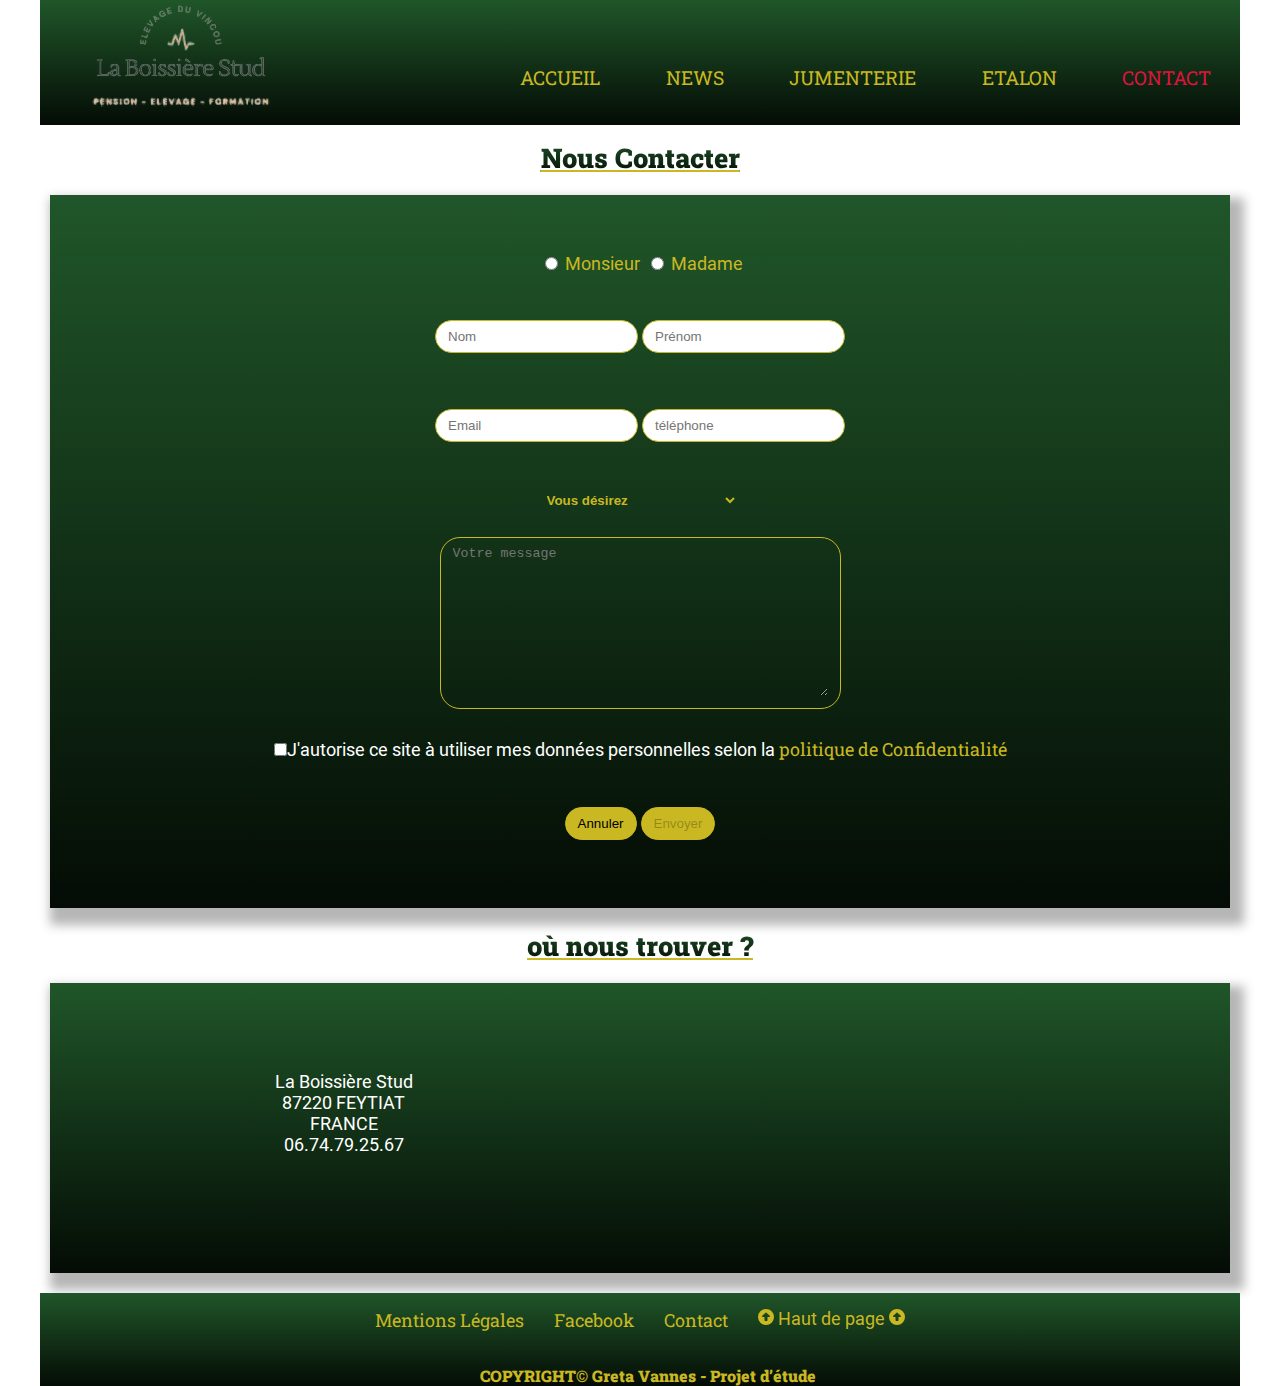
==== commit edd369d2: "lastCommit" ====
--- a/contact.html
+++ b/contact.html
@@ -5,18 +5,16 @@
     <meta charset="UTF-8">
     <meta name="viewport" content="width=device-width, initial-scale=1.0">
     <title>La Boissière Stud - Contact </title>
-    <link rel="stylesheet" href="https://cdnjs.cloudflare.com/ajax/libs/font-awesome/6.4.2/css/all.min.css"
-        integrity="sha512-z3gLpd7yknf1YoNbCzqRKc4qyor8gaKU1qmn+CShxbuBusANI9QpRohGBreCFkKxLhei6S9CQXFEbbKuqLg0DA=="
-        crossorigin="anonymous" referrerpolicy="no-referrer" />
     <link rel="stylesheet" href="style.css">
 </head>
 
 <body>
+<!-- ============================== Header ===================================== -->    
     <header id="bandeau" class="container">
         <a href="index.html"><img id="logo" src="images/Logo_1-removebg-preview.png" alt="www.laboissierestud.com"></a>
         <nav id="menuPrincipal" role="navigation">
             <div id="burger">
-                <i class="fa-solid fa-bars"></i>
+                <img class="bars" src="images/bars-solid.svg" alt="">
             </div>
             <ul>
                 <li><a href="index.html" id="linkIndex">Accueil</a></li>
@@ -27,7 +25,9 @@
             </ul>
         </nav>
     </header>
+<!-- ============================== Fin Header ===================================== -->    
     <main id="contenu" class="container mainContact">
+<!-- ============================== Formulaire ===================================== -->
         <h2> Nous Contacter</h2>
         <section id="formulaire">
             <form action="envoyerform.php" method="post" id="form">
@@ -66,14 +66,16 @@
                 </p>
             </form>
         </section>
+<!-- ============================== fin formulaire===================================== -->        
         <h2>où nous trouver ?</h2>
+<!-- ============================== carte ===================================== -->
         <section id="carte">
             <p>
                 <span class="doré">La Boissière Stud</span><br>
                 87220 FEYTIAT<br>
                 FRANCE<br>
                 06.74.79.25.67<br>
-                elevageduvincou@gmail.com<br>
+
             </p>
 
             <iframe
@@ -82,7 +84,9 @@
                 referrerpolicy="no-referrer-when-downgrade"></iframe>
         </section>
     </main>
+<!-- ============================== fin Header ===================================== -->
 
+<!-- ============================== footer ===================================== -->
     <footer id="pied" class="container">
 
         <ul>
@@ -95,21 +99,27 @@
             <li> <a href="contact.html">
                     Contact
                 </a></li>
-                <div id="hautPage"> <li>    
-                    <i class="fa-solid fa-circle-up"></i> Haut&nbsp;de&nbsp;page <i class="fa-solid fa-circle-up"></i>
-                 </li></div>
+            <li>
+                <div id="hautPage">
+                    <img src="images/circle-up-solid.svg" alt="Haut de page"> Haut&nbsp;de&nbsp;page <img
+                        src="images/circle-up-solid.svg" alt="Haut de page">
+                </div>
+            </li>
         </ul>
         <h3 class="copyright">COPYRIGHT&copy Greta Vannes - Projet d’étude</h3>
     </footer>
+<!-- ============================== fin footer ===================================== -->  
+
+<!-- ============================== scripts ===================================== -->
     <script type="text/javascript" src="scripts/jquery-1.9.0.min.js"></script>
-
     <script src="scripts/active.js"></script>
-    <script src="scripts/rgpd.js"></script>
     <script type="text/javascript">
 
-        $("#menuPrincipal #burger i").click(function () {
+        $("#menuPrincipal #burger img").click(function () {
             $("#menuPrincipal ul").addClass("on").slideToggle(1500);
         })
+
+
     </script>
 </body>
 
--- a/style.css
+++ b/style.css
@@ -23,7 +23,7 @@
 /* ===================== Config gÃ©nÃ©rale ============================================ */
 
 :root {
-    --dorÃ©: #C9B821;
+    --dorée: #C9B821;
     --vert: #205629;
 }
 
@@ -95,7 +95,7 @@
 h2 {
     display: flex;
     background-color: white;
-    text-decoration: underline var(--dorÃ©);
+    text-decoration: underline var(--dorée);
     justify-content: center;
     text-align: center;
     margin-top: 15px;
@@ -104,7 +104,7 @@
 }
 
 #hautPage {
-    color: var(--dorÃ©);
+    color: var(--dorée);
     cursor: pointer;
 }
 
@@ -114,25 +114,25 @@
 
 h3 {
     font-family: 'Roboto Slab';
-    color: var(--dorÃ©);
+    color: var(--dorée);
     font-size: 1.4rem;
 
 }
 
 h4 {
     font-family: 'Roboto Slab';
-    color: var(--dorÃ©);
+    color: var(--dorée);
     font-size: 1.1rem;
 }
 
 a {
     font-family: 'Roboto Slab';
     text-decoration: none;
-    color: var(--dorÃ©);
+    color: var(--dorée);
 }
 
 a:hover {
-    border-bottom: solid 1px var(--dorÃ©);
+    border-bottom: solid 1px var(--dorée);
 }
 
 body {
@@ -163,7 +163,7 @@
 }
 
 .active:hover {
-    color: var(--dorÃ©);
+    color: var(--dorée);
 }
 
 /* ============================== Fin config gÃ©nÃ©rale ==================================== */
@@ -178,6 +178,7 @@
 #bandeau img {
     padding-left: 40px;
 }
+
 
 #menuPrincipal ul {
     display: flex;
@@ -203,7 +204,7 @@
 #menuPrincipal #burger {
     display: flex;
     font-size: 3rem;
-    color: var(--dorÃ©);
+    color: var(--dorée);
     justify-content: flex-end;
     padding-right: 10px;
     padding-top: 10px;
@@ -230,7 +231,7 @@
     }
 
     #menuPrincipal ul li a:hover {
-        border-bottom: solid 1px var(--dorÃ©);
+        border-bottom: solid 1px var(--dorée);
     }
 }
 
@@ -324,7 +325,7 @@
 }
 
 #famille .prenom {
-    color: var(--dorÃ©);
+    color: var(--dorée);
 }
 
 #famille .cecile .photoCecile {
@@ -346,7 +347,7 @@
 }
 
 #famille .louanne .listeLouanne {
-    color: var(--dorÃ©);
+    color: var(--dorée);
     display: flex;
     justify-content: center;
 }
@@ -421,6 +422,7 @@
     padding: 20px;
     color: white;
     gap: 20px;
+    border-bottom: 1px solid var(--dorée);
 }
 
 #mesArticles .monArticle a {
@@ -464,7 +466,7 @@
     display: grid;
     grid-template-columns: auto;
     grid-template-rows: repeat(3, auto);
-
+    border-bottom: 1px solid var(--dorée);
     margin: 20px 10px;
     padding: 20px;
     color: white;
@@ -633,7 +635,7 @@
 }
 
 #pied ul li a:hover {
-    border-bottom: solid 1px var(--dorÃ©);
+    border-bottom: solid 1px var(--dorée);
 }
 
 
@@ -691,7 +693,7 @@
     border: none;
     background: none;
     width: 100%;
-    color: var(--dorÃ©);
+    color: var(--dorée);
     font-weight: 600;
 }
 
@@ -703,7 +705,7 @@
 }
 
 #formulaire #form p:nth-of-type(1) {
-    color: var(--dorÃ©);
+    color: var(--dorée);
 }
 
 #formulaire #form p:nth-of-type(1) input {
@@ -711,7 +713,7 @@
 }
 
 #formulaire #form p:nth-of-type(5) {
-    border: solid 1px var(--dorÃ©);
+    border: solid 1px var(--dorée);
 }
 
 #formulaire #form p:nth-of-type(1),
@@ -724,14 +726,14 @@
 #formulaire #form p:nth-of-type(2) input,
 #formulaire #form p:nth-of-type(3) input,
 #formulaire #form p:nth-of-type(7) input {
-    border: 1px solid var(--dorÃ©);
+    border: 1px solid var(--dorée);
     border-radius: 20px;
     padding: 8px 12px;
     margin: 10px 0;
 }
 
 #formulaire #form p:nth-of-type(7) input {
-    background-color: var(--dorÃ©);
+    background-color: var(--dorée);
 
 }
 
@@ -756,10 +758,10 @@
     min-height: 250px;
 }
 
-#carte p .dorÃ© {
+#carte p .dorée--dorée {
     font-family: 'Roboto Slab';
     font-size: 1.5rem;
-    color: var(--dorÃ©);
+    color: var(--dorée);
 }
 
 #carte p {
@@ -829,7 +831,7 @@
     display: grid;
     grid-template-columns: auto-fill;
     grid-template-rows: repeat(3, auto);
-    border: 1px solid var(--dorÃ©);
+    border: 1px solid var(--dorée);
     border-radius: 25px;
     box-shadow: 4px 8px 8px 8px rgba(33, 33, 33, 0.5);
 
